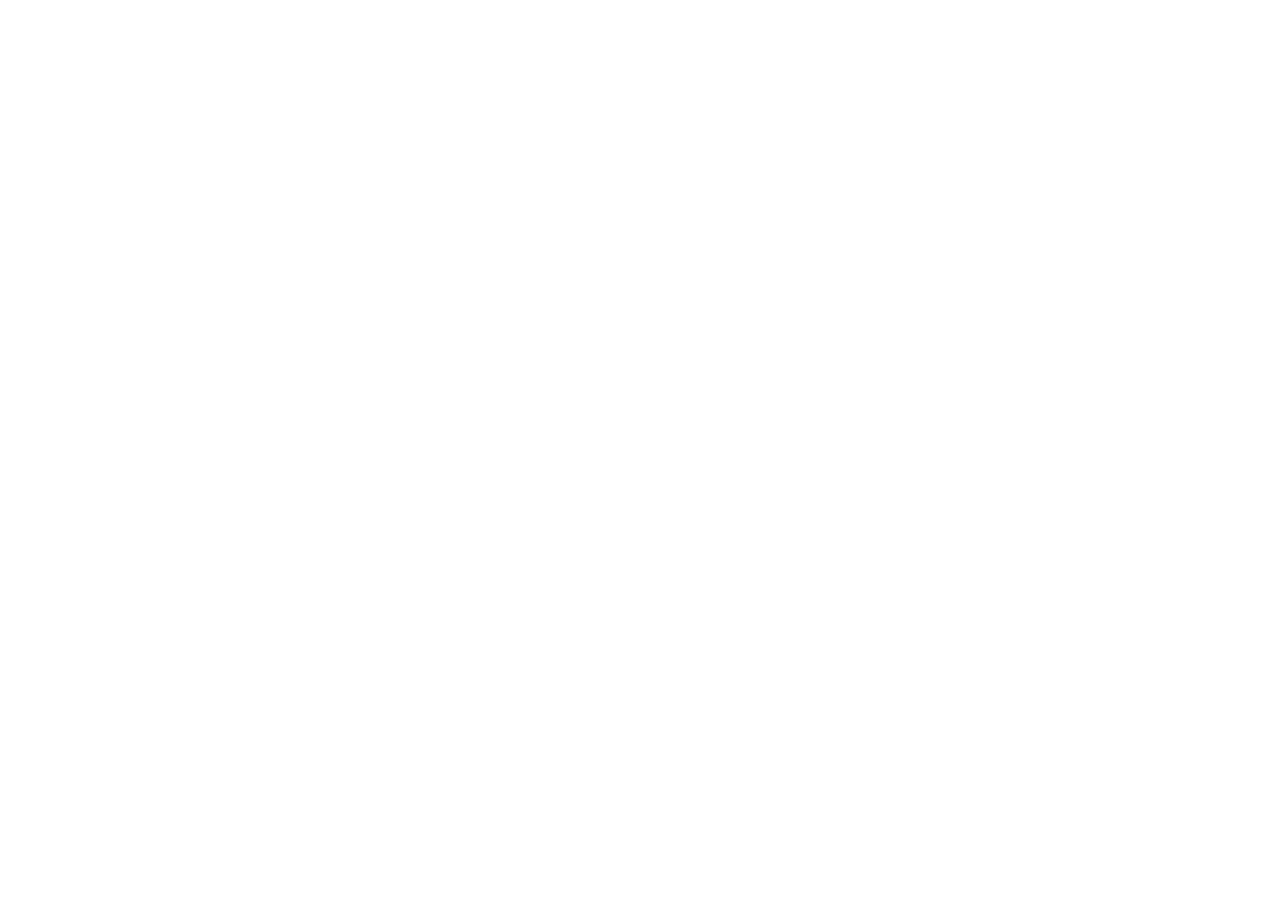
==== index.html @ 310578c6 "first commit" ====
<!DOCTYPE html>
<html lang="en">
  <head>
    <meta charset="UTF-8" />
    <meta name="viewport" content="width=device-width, initial-scale=1.0" />
    <meta http-equiv="X-UA-Compatible" content="ie=edge" />
    <title>My First Blog</title>

    <link rel="stylesheet" href="./assets/css/styles.css" />
    <link rel="stylesheet" href="./assets/css/form.css" />

    <script defer src="./assets/js/logic.js" type="text/javascript"></script>
    <script defer src="./assets/js/form.js" type="text/javascript"></script>
  </head>
<body>
  <!-- TODO: Create landing page elements to match the mock-up provided. At the very least, include the following elements. -->

  <!-- A form element that contains the following: -->

    <!-- An input element whose label and id are `username` -->

    <!-- An input element whose label and id are `title` -->

    <!-- A textarea element whose label and id are `content` -->

    <!-- A p element whose id is `error` -->

</body>
</html>
---- assets/css/styles.css ----
/*
  Resets
*/
*,
*:before,
*:after {
  margin: 0;
  padding: 0;
  box-sizing: border-box;
}

html {
  height: 100%;
}

body {
  min-height: 100%;
  line-height: 1;
  font-family: sans-serif;
}

​h1,
h2,
h3,
h4,
h5,
h6 {
  font-size: 100%;
}

​input,
select,
option,
optgroup,
textarea,
button,
pre,
code {
  font-size: 100%;
  font-family: inherit;
}

​ol,
ul {
  list-style: none;
}

/*
  General Styles
*/
/*
  Universal
*/
:root {
  --light: #fff;
  --light-accent: #f9f9fb;
  --dark: #000;
  --dark-accent: #222;
  --dark-accent-action: #111;
  --action: #563d7c;
  --action-accent: #8570a5;
  --disabled: #aaa;
  --error: #ff0022;
  --circle-color: #ffb100;
}

* {
  transition: background-color ease-in .5s;
}

/*
  Tags
*/
header {
  display: flex;
  flex-flow: row wrap;
  justify-content: space-between;
}

header,
footer {
  padding: 2rem;
}

main {
  height: calc(100vh - 6rem);
  display: flex;
  justify-content: center;
  align-items: stretch;
  border-top: double 1rem;
}

/*
  Classes
*/
.dark header,
.dark footer {
  background-color: var(--dark);
  color: var(--light);
}


.dark main {
  background-color: var(--dark-accent);
  color: var(--light);
  border-top: solid .5rem var(--disabled);
}

.light header,
.light footer {
  background-color: var(--light);
  color: var(--dark);
}

.light main {
  background-color: var(--light-accent);
  color: var(--dark);
}

/*
  IDs
*/
#toggle {
  font-size: 1.52em;
  margin: 0;
  padding: 0;
  background: transparent;
  border: none;
  cursor: pointer;
  text-shadow: 0px 0px .5rem var(--light-accent);
}
---- assets/css/form.css ----
/*
  Form Styles
*/

/*
  Tags
*/
aside {
  background: linear-gradient(
    var(--light-accent), 
    var(--circle-color), 
    var(--dark-accent)
  );
  clip-path: circle(20rem at center);
  display: flex;
  justify-content: center;
  align-items: center;
}

aside, 
section {
  flex: 1 1 50%;
}

aside > h2 {
  font-size: 4rem;
  color: white;
  text-shadow: 1px 1px 1px var(--dark-accent);
}

form {
  display: flex;
  flex-flow: column wrap;
  position: relative;
}

form > *:not(label) {
  margin: 1rem 0;
  padding: 0.5rem;
}

h2 {
  text-align: center;
  font-size: 2rem;
  margin-bottom: 2rem;
}

input[type=submit] {
  padding: 1rem;
  cursor: pointer;
  font-weight: bold;
  font-size: 1rem;
  background-color: var(--dark);
  color: var(--light);
}

input[type=submit]:active {
  box-shadow: 1px 1px 1px 1px rgba(0, 0, 0, .5);
  background-color: var(--dark-accent);
}

input[type=submit]:hover {
  border-style: inset;
  background-color: var(--dark-accent-action);
}

input,
textarea {
  border-radius: 4px;
  border-width: 1px;
  font-size: 1rem;
  background-color: var(--light-accent);
}

section {
  padding: 2rem;
  display: flex;
  align-items: stretch;
  flex-flow: column wrap;
  justify-content: center;
  border-left: double 1rem;
}

/*
  Classes
*/
.dark section {
  border-left: solid .5rem var(--disabled);
}

/*
  IDs
*/
#error {
  color: var(--error);
  opacity: .75;
  position: absolute;
  bottom: -2rem;
}
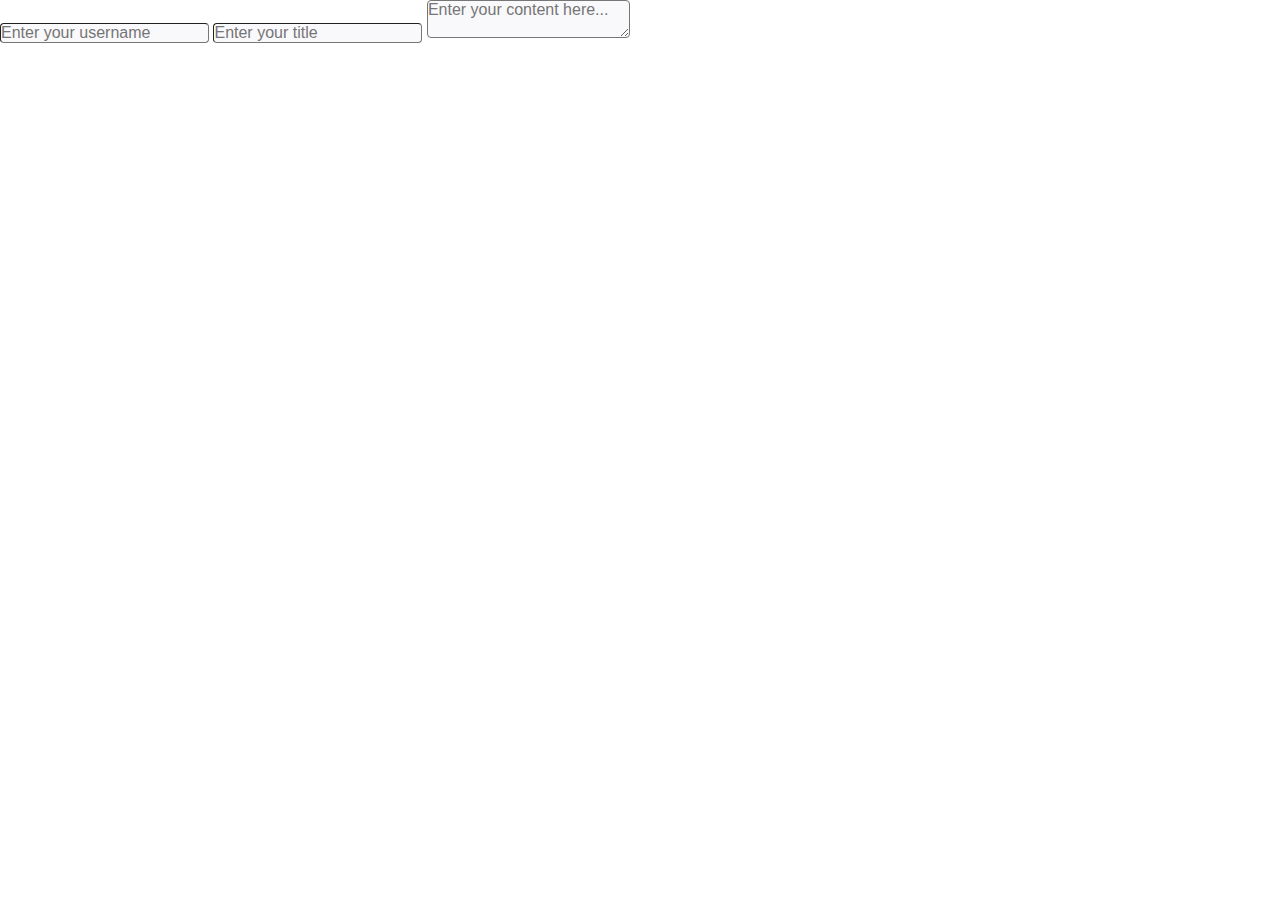
==== commit be49d94a: "Added in HTML elements" ====
--- a/index.html
+++ b/index.html
@@ -16,14 +16,14 @@
   <!-- TODO: Create landing page elements to match the mock-up provided. At the very least, include the following elements. -->
 
   <!-- A form element that contains the following: -->
-
+    <form></form>
     <!-- An input element whose label and id are `username` -->
-
+    <input type="text" label="username" id="username" placeholder="Enter your username">
     <!-- An input element whose label and id are `title` -->
-
+    <input type="text" label="title" id="title" placeholder="Enter your title">
     <!-- A textarea element whose label and id are `content` -->
-
+    <textarea label="content" id="content" placeholder="Enter your content here..."></textarea>
     <!-- A p element whose id is `error` -->
-
+    <p id="error"></p>
 </body>
 </html>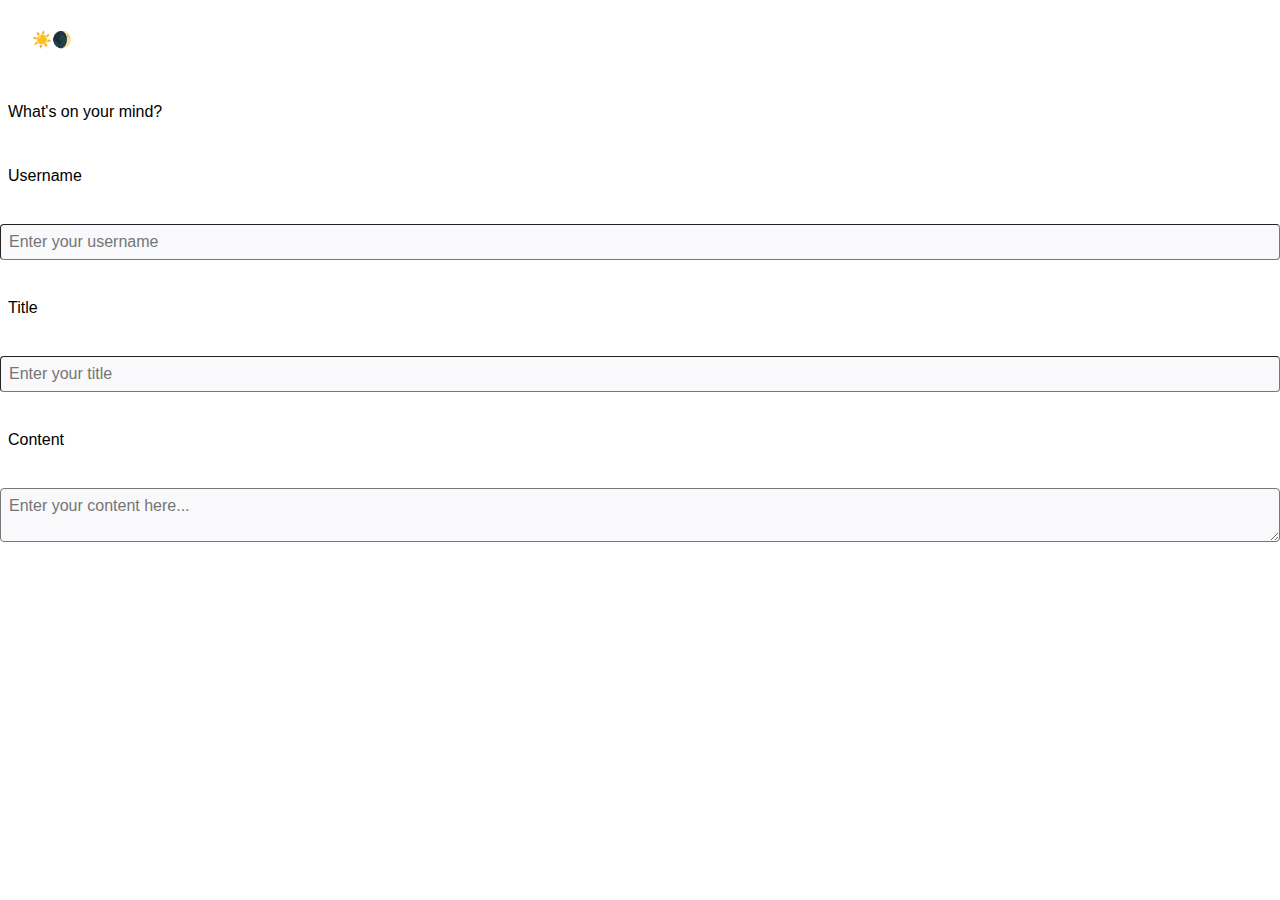
==== commit f90aa008: "Adding in body, main, footer elements" ====
--- a/index.html
+++ b/index.html
@@ -14,16 +14,23 @@
   </head>
 <body>
   <!-- TODO: Create landing page elements to match the mock-up provided. At the very least, include the following elements. -->
-
+   <header>☀️🌒</header>
   <!-- A form element that contains the following: -->
-    <form></form>
+    <form>
+      <p id="landing-header">What's on your mind?</p>
     <!-- An input element whose label and id are `username` -->
+     <p>Username</p>
     <input type="text" label="username" id="username" placeholder="Enter your username">
     <!-- An input element whose label and id are `title` -->
+     <p>Title</p>
     <input type="text" label="title" id="title" placeholder="Enter your title">
     <!-- A textarea element whose label and id are `content` -->
+     <p>Content</p>
     <textarea label="content" id="content" placeholder="Enter your content here..."></textarea>
     <!-- A p element whose id is `error` -->
     <p id="error"></p>
+    </form>
+
+
 </body>
 </html>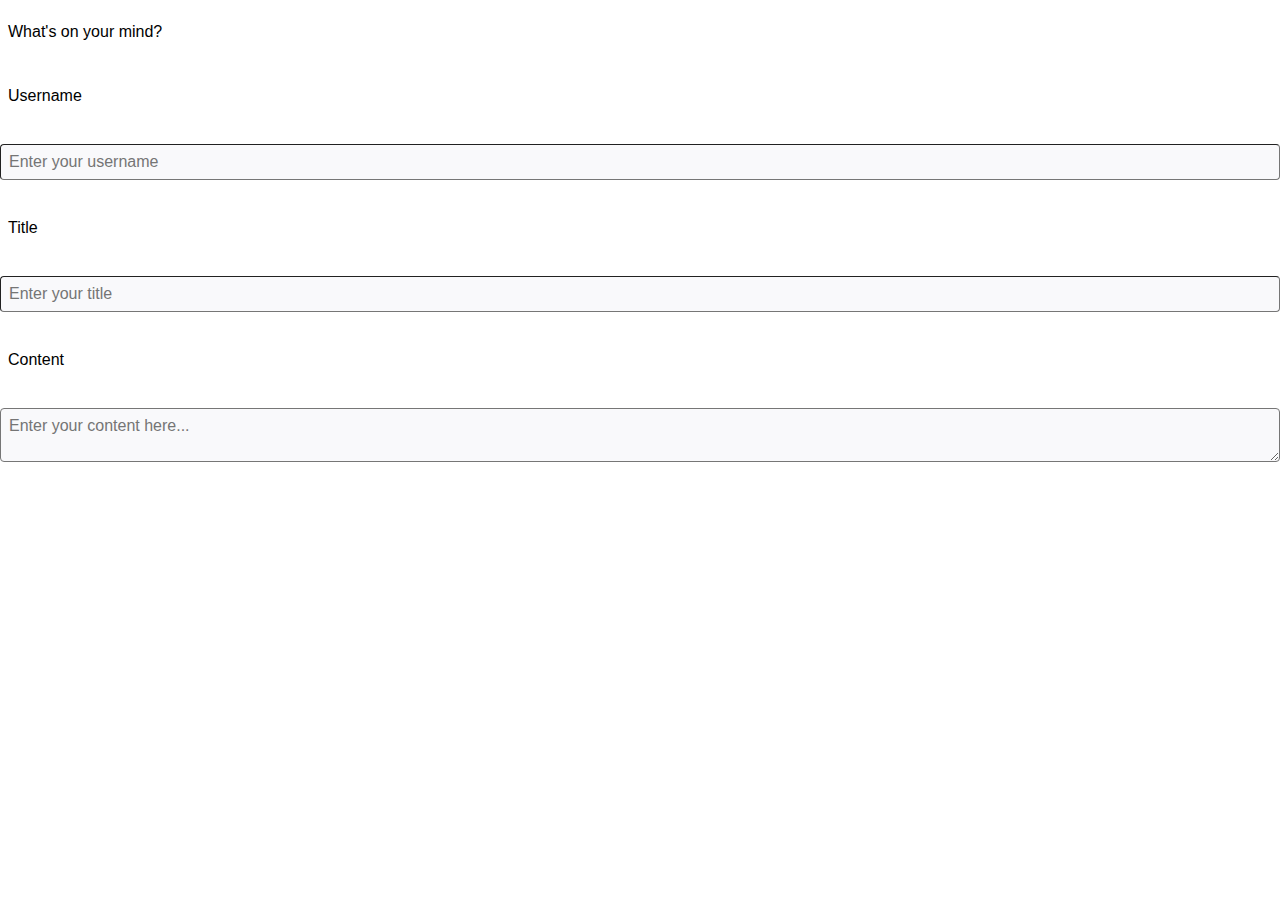
==== commit 81961392: "Adding Toggle buttons" ====
--- a/index.html
+++ b/index.html
@@ -14,7 +14,6 @@
   </head>
 <body>
   <!-- TODO: Create landing page elements to match the mock-up provided. At the very least, include the following elements. -->
-   <header>☀️🌒</header>
   <!-- A form element that contains the following: -->
     <form>
       <p id="landing-header">What's on your mind?</p>
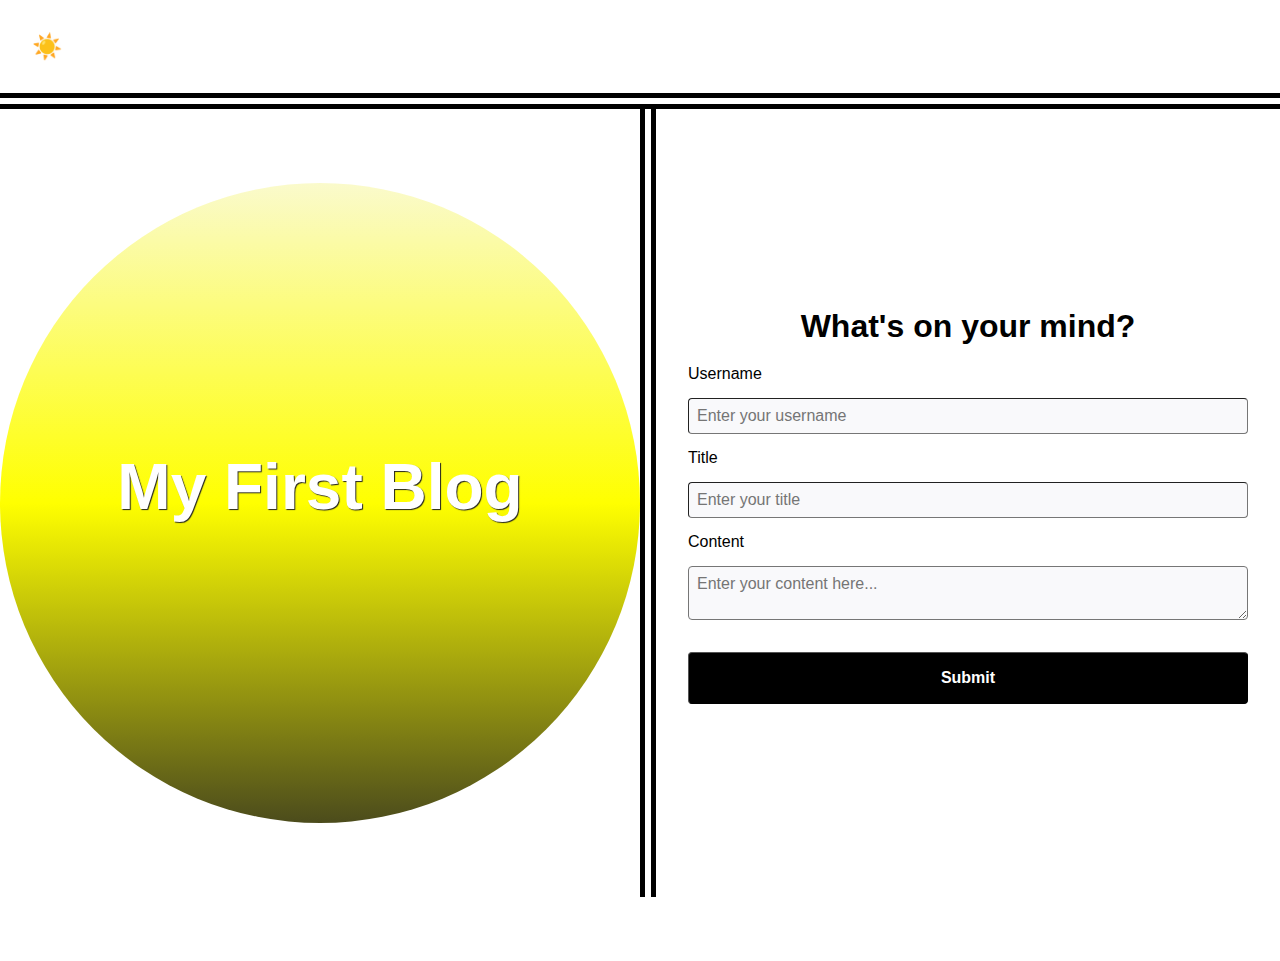
==== commit 9f6ed20b: "Updated JS and index.html" ====
--- a/index.html
+++ b/index.html
@@ -13,23 +13,36 @@
     <script defer src="./assets/js/form.js" type="text/javascript"></script>
   </head>
 <body>
+  <header>
+      <button id="toggle">☀️</button>
+  </header>
   <!-- TODO: Create landing page elements to match the mock-up provided. At the very least, include the following elements. -->
   <!-- A form element that contains the following: -->
-    <form>
-      <p id="landing-header">What's on your mind?</p>
+   <main>
+      <aside>
+        <h2>My First Blog</h2>
+      </aside>
+      <div class="toggle-container">
+        <div class="toggle-switch"></div>
+      </div>
+      <section>
+        <form id="landingForm">
+          <h2>What's on your mind?</h2>
     <!-- An input element whose label and id are `username` -->
-     <p>Username</p>
-    <input type="text" label="username" id="username" placeholder="Enter your username">
+          <label for="username">Username</label>
+          <input type="text" label="username" id="username" placeholder="Enter your username" required>
     <!-- An input element whose label and id are `title` -->
-     <p>Title</p>
-    <input type="text" label="title" id="title" placeholder="Enter your title">
+          <label for="title">Title</label>
+          <input type="text" label="title" id="title" placeholder="Enter your title" required>
     <!-- A textarea element whose label and id are `content` -->
-     <p>Content</p>
-    <textarea label="content" id="content" placeholder="Enter your content here..."></textarea>
+          <label for="content">Content</label>
+          <textarea label="content" id="content" placeholder="Enter your content here..." required></textarea>
     <!-- A p element whose id is `error` -->
-    <p id="error"></p>
-    </form>
-
-
+          <p id="error"></p>
+          <input type="submit" value="Submit">
+        </form>
+      </section>
+  </main>
+  <footer></footer>
 </body>
 </html>--- a/assets/css/styles.css
+++ b/assets/css/styles.css
@@ -129,3 +129,20 @@
   cursor: pointer;
   text-shadow: 0px 0px .5rem var(--light-accent);
 }
+
+:root {
+  --background-color: white;
+  --text-color: black;
+  --circle-color: yellow; /* For the toggle button*/
+}
+
+body {
+  background-color: var(--background-color);
+  color: var(--text-color);
+}
+
+.dark-mode {
+  --background-color: black;
+  --text-color: white;
+  --circle-color: blue; /* Change circle color in dark mode*/
+}